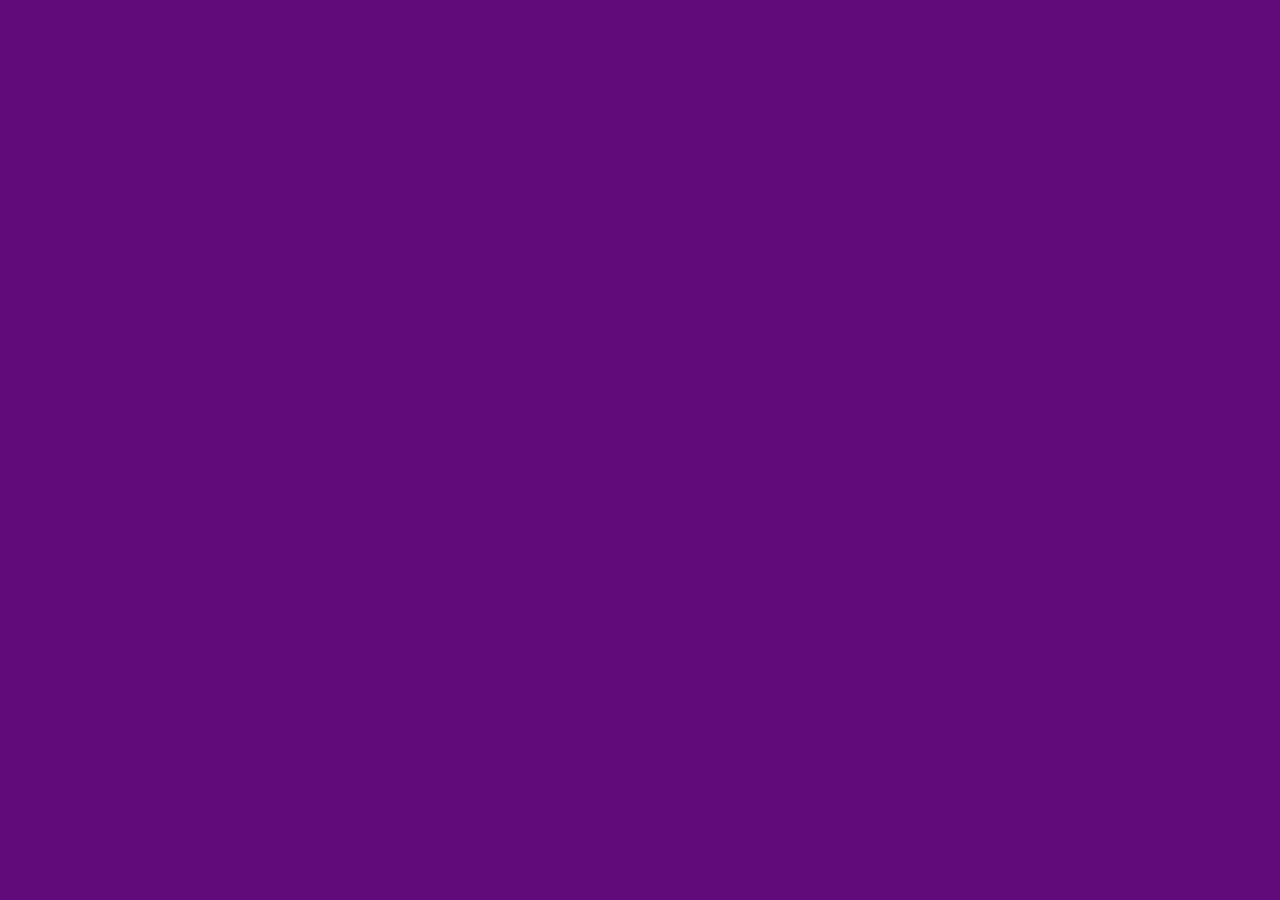
==== home.html @ 054f68af "created file holding home page for the game and added links to libraries, js and css files" ====
<!DOCTYPE html>
<html lang="en">

<head>
    <meta charset="utf-8">
    <title>Matching Game</title>
    <meta name="description" content="">
    <link href="https://fonts.googleapis.com/css2?family=Indie+Flower&display=swap" rel="stylesheet">
    <link rel="stylesheet" type="text/css"
        href="https://maxcdn.bootstrapcdn.com/font-awesome/4.7.0/css/font-awesome.min.css">
    <link rel="stylesheet" href="assets/css/style.css">

</head>

<body>

    <script src="assets/js/scripts.js"></script>
</body>

</html>
---- assets/css/style.css ----
/*---General Rules---*/

html {
    box-sizing: border-box;
}

*,
*::before,
*::after {
    box-sizing: inherit;
}

html,
body {
    width: 100%;
    height: 100%;
    margin: 0;
    padding: 0;
}

body {
    background: #5F0B78;
    font-family: 'Indie Flower', cursive;
    font-size: xx-large;
}

.container {
    display: flex;
    justify-content: center;
    align-items: center;
    flex-direction: column;
}

h1,
h3 {
    font-family: 'Indie Flower', cursive;
    font-weight: 300;
    color: #CBC507;
    text-align: center;
}

h3 {
    font-size: large;
    text-align: center;
}




/*---THE GAME PAGE---*/

/*---Deck---*/

.deck {
    width: 50%;
    min-height: 680px;
    background: #CBC507;
    padding: 32px;
    border-radius: 10px;
    display: flex;
    flex-wrap: wrap;
    justify-content: space-between;
    align-items: center;
    margin: 0 0 48px;
}

.deck .card {
    width: 20%;
    background: #5F0B78;
    font-size: 0;
    color: #ffffff;
    border-radius: 8px;
    cursor: pointer;
    display: flex;
    justify-content: center;
    align-items: center;
    margin: 1% 1%;
}

.deck .card:after {
    content: '';
    padding-top: 100%;
}

.deck .card.open {
    transform: rotateX(0);
    background: #B2A103;
    cursor: default;
    transition: background 0.2s;
}

.not-shown {
    transform: rotateX(0);
}

@media (hover: hover) {
    .not-shown:hover {
        background: #E5D5B1;
        transform: scale(1.1);
        transition: all 0.05s;
        transform: rotateX(180deg);
    }
}


.deck .card.show {
    font-size: 50px;
    transform: rotateX(0deg);
    transition: all .2s ease-out;

}


.deck .card.match {
    cursor: default;
    background: #E5D5B1;
    font-size: 33px;
    transition: background 0.2s;
    transform: skewX(180deg);
}

#deck .red-wrong {
    background-color: red;
}

/*---Score Panel---*/

.score-panel {
    text-align: center;
    width: 50%;
    margin-bottom: 10px;
    margin-left: 3%;
    display: flex;
    color: #CBC507;
    font-size: xx-large;
}

.score-panel .stars {
    margin: 0;
    padding: 0;
    margin: 0 5px 0 0;
    width: 20%;
}

.score-panel .stars li {
    list-style: none;
    display: inline-block;
    width: 20%;
}

.score-panel .moves {
    width: 20%;
}

.score-panel .timer {
    width: 20%;
}

.score-panel .github {
    color: #CBC507;
    width: 20%;
}

.score-panel .restart {
    cursor: pointer;
    width: 20%;
}

/*---Modal---*/

#success-modal {
    display: none;
}

.modal {
    position: fixed;
    z-index: 1;
    left: 0;
    top: 0;
    height: 100%;
    width: 100%;
    background-color: rgba(0, 0, 0, 0.2);


}

.modal-content {
    background: #E5D5B1;
    padding: 1% 5% 5% 5%;
}

.modal-style {
    background: #5F0B78;
    margin: 5% auto;
    width: 50%;
    padding: 30px;
    border-radius: 20px;
}

.close-button {
    float: center;
    font-size: 35px;
    color: grey;
    padding-top: 3%;
}

.close-button:hover,
.close-button:focus {
    color: #000;
    cursor: pointer;
}

.modal-content p {
    margin-bottom: 10%;
}

#button-restart {
    margin-bottom: 0%;
    background: #CBC507;
    border-radius: 8px;
    color: #5F0B78;
    font-size: 18px;
    font-family: 'Indie Flower', cursive;
}

#button-restart:hover,
#button-restart:focus {
    cursor: pointer;
}
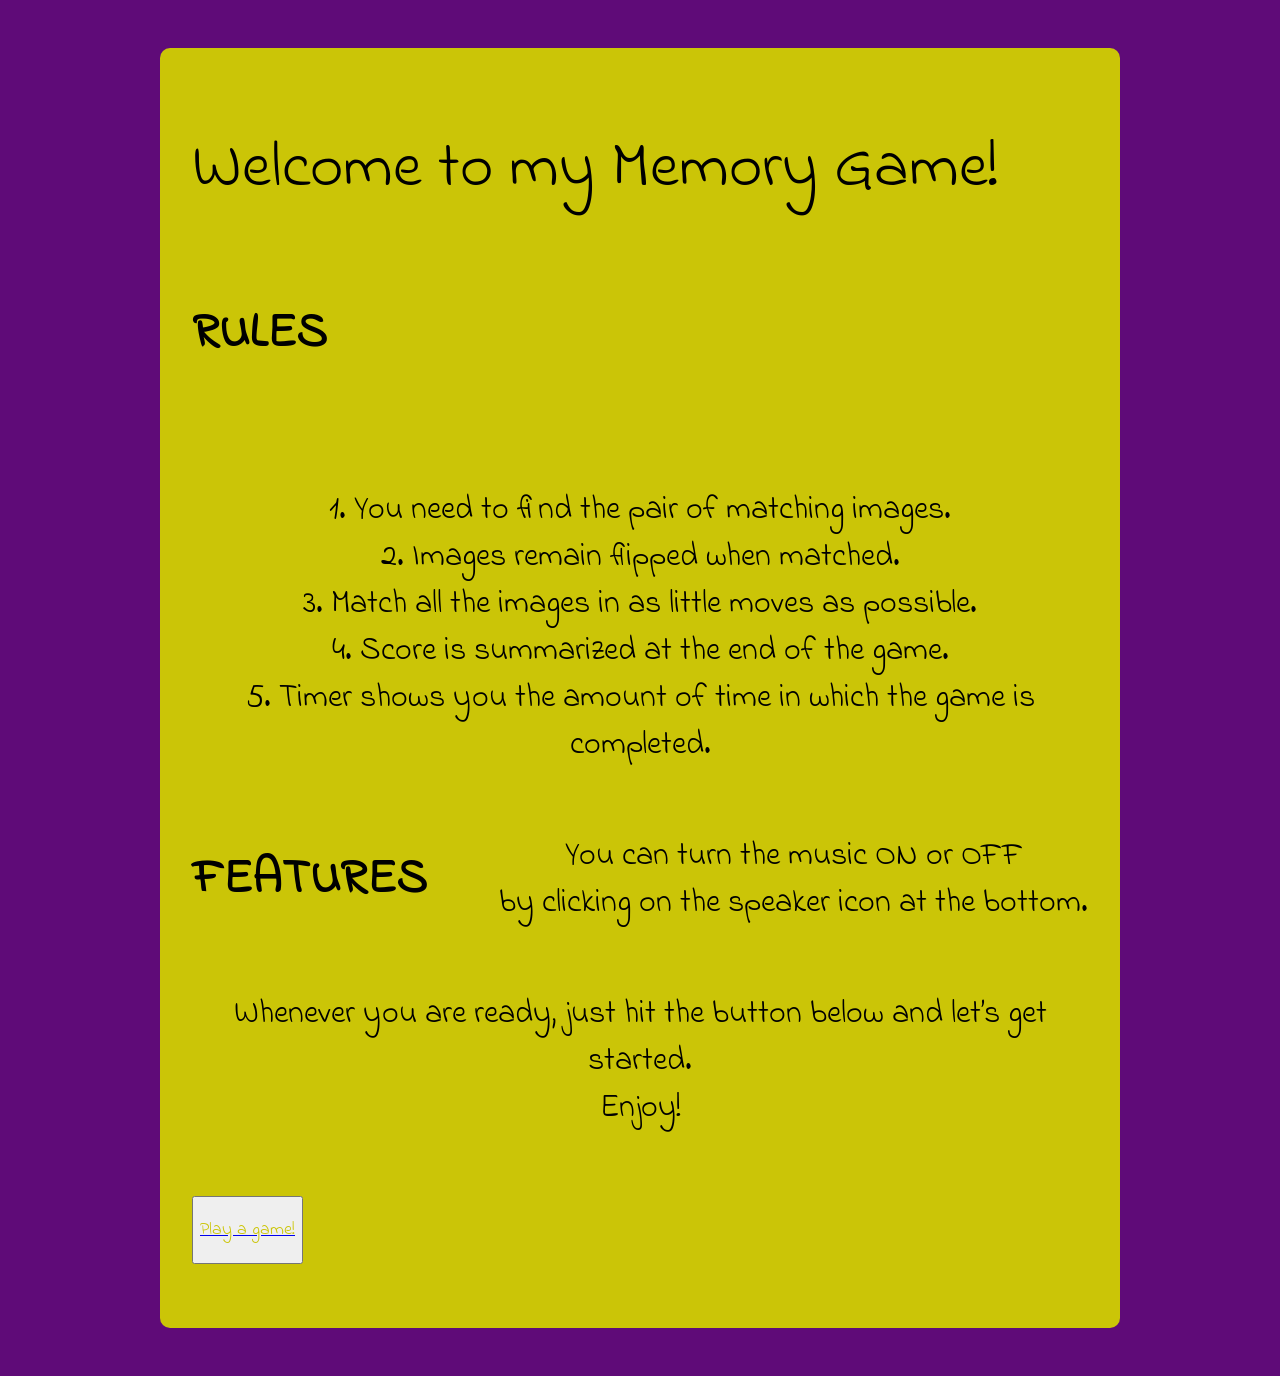
==== commit 5b41682f: "added content to home page" ====
--- a/home.html
+++ b/home.html
@@ -3,7 +3,7 @@
 
 <head>
     <meta charset="utf-8">
-    <title>Matching Game</title>
+    <title>Brands Memory Game</title>
     <meta name="description" content="">
     <link href="https://fonts.googleapis.com/css2?family=Indie+Flower&display=swap" rel="stylesheet">
     <link rel="stylesheet" type="text/css"
@@ -13,7 +13,29 @@
 </head>
 
 <body>
+    <div class="container">
+        <div class="box">
+            <h1 class="welcome">Welcome to my Memory Game!</h1>
+            <h2 class="rules">RULES</h2>
+            <p>
+                <br>1. You need to find the pair of matching images.
+                <br>2. Images remain flipped when matched.
+                <br>3. Match all the images in as little moves as possible.
+                <br>4. Score is summarized at the end of the game.
+                <br>5. Timer shows you the amount of time in which the game is completed.
+            </p>
+            <h2>FEATURES</h2>
+            <p>You can turn the music ON or OFF <br>by clicking on the speaker icon at the bottom.</p>
+            <p>Whenever you are ready, just hit the button below and let’s get started.<br>Enjoy! </p>
+            <p><button class="button"><a href="index.html">
+                        <h3>Play a game!</h3>
+                    </a></button></p>
+            <span><i class="icofont-volume-mute"></i></span>
 
+        </div>
+
+
+    </div>
     <script src="assets/js/scripts.js"></script>
 </body>
 
--- a/assets/css/style.css
+++ b/assets/css/style.css
@@ -44,7 +44,34 @@
     text-align: center;
 }
 
-
+/*---THE HOME PAGE---*/
+
+/*---Text content box---*/
+.box {
+    width: 75%;
+    min-height: 680px;
+    background: #CBC507;
+    padding: 32px;
+    border-radius: 10px;
+    display: flex;
+    flex-wrap: wrap;
+    justify-content: space-between;
+    align-items: center;
+    margin-top: 48px;
+    margin-bottom: 48px;
+    text-align: center;
+}
+
+.welcome {
+    color: black;
+    text-align: center;
+}
+
+/*---Play the game button---*/
+
+.button {
+    align-items: center;
+}
 
 
 /*---THE GAME PAGE---*/
@@ -107,7 +134,6 @@
     font-size: 50px;
     transform: rotateX(0deg);
     transition: all .2s ease-out;
-
 }
 
 
@@ -180,8 +206,6 @@
     height: 100%;
     width: 100%;
     background-color: rgba(0, 0, 0, 0.2);
-
-
 }
 
 .modal-content {
@@ -226,4 +250,34 @@
 #button-restart:hover,
 #button-restart:focus {
     cursor: pointer;
+}
+
+/*---Media Queries---*/
+
+@media only screen and (max-width: 767px) {
+    .deck {
+        min-height: 500px;
+    }
+
+    .deck .card.show,
+    .deck .card.match {
+        font-size: 25px;
+    }
+}
+
+@media only screen and (max-width: 600px) {
+    .deck {
+        min-height: 350px;
+    }
+
+    .deck .card.show,
+    .deck .card.match {
+        font-size: 18px;
+    }
+}
+
+@media only screen and (max-width: 480px) {
+    .deck {
+        min-height: 300px;
+    }
 }
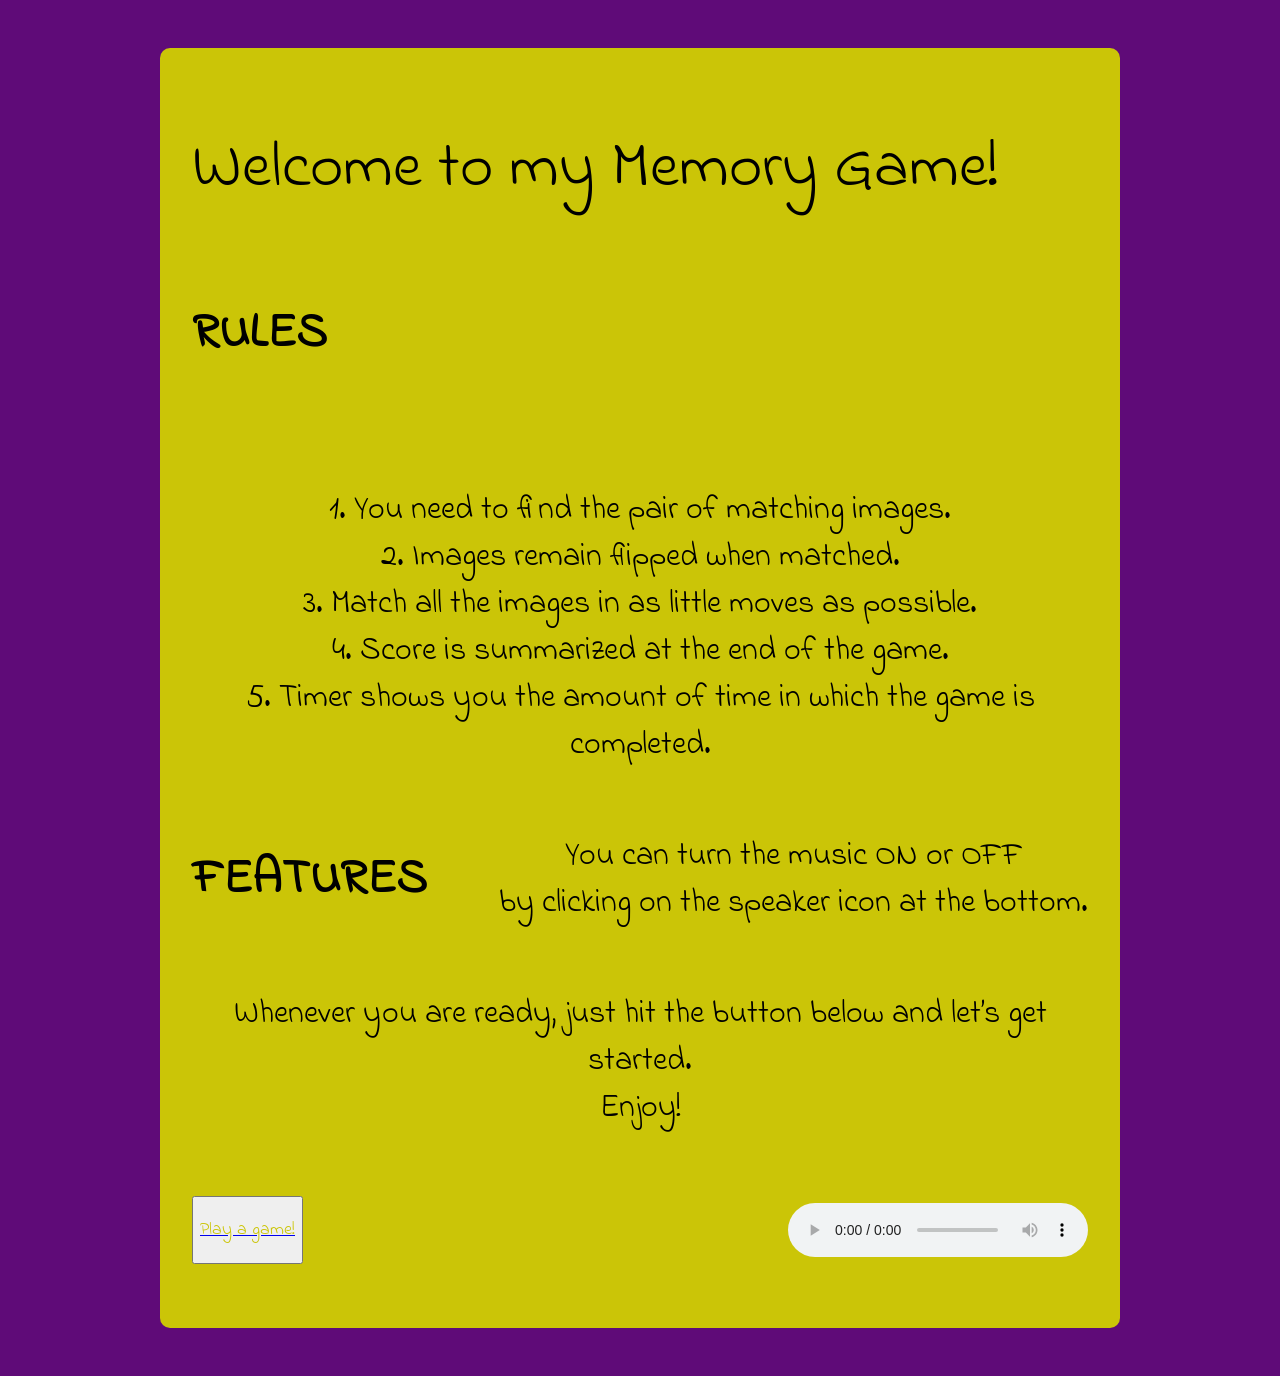
==== commit 7d91a6d9: "added audio to home page" ====
--- a/home.html
+++ b/home.html
@@ -30,7 +30,10 @@
             <p><button class="button"><a href="index.html">
                         <h3>Play a game!</h3>
                     </a></button></p>
-            <span><i class="icofont-volume-mute"></i></span>
+            <audio controls autoplay mute>
+                <source src="assets/music/music.mp3" type="audio/mpeg">
+                Your browser does not support the audio element.
+            </audio>
 
         </div>
 
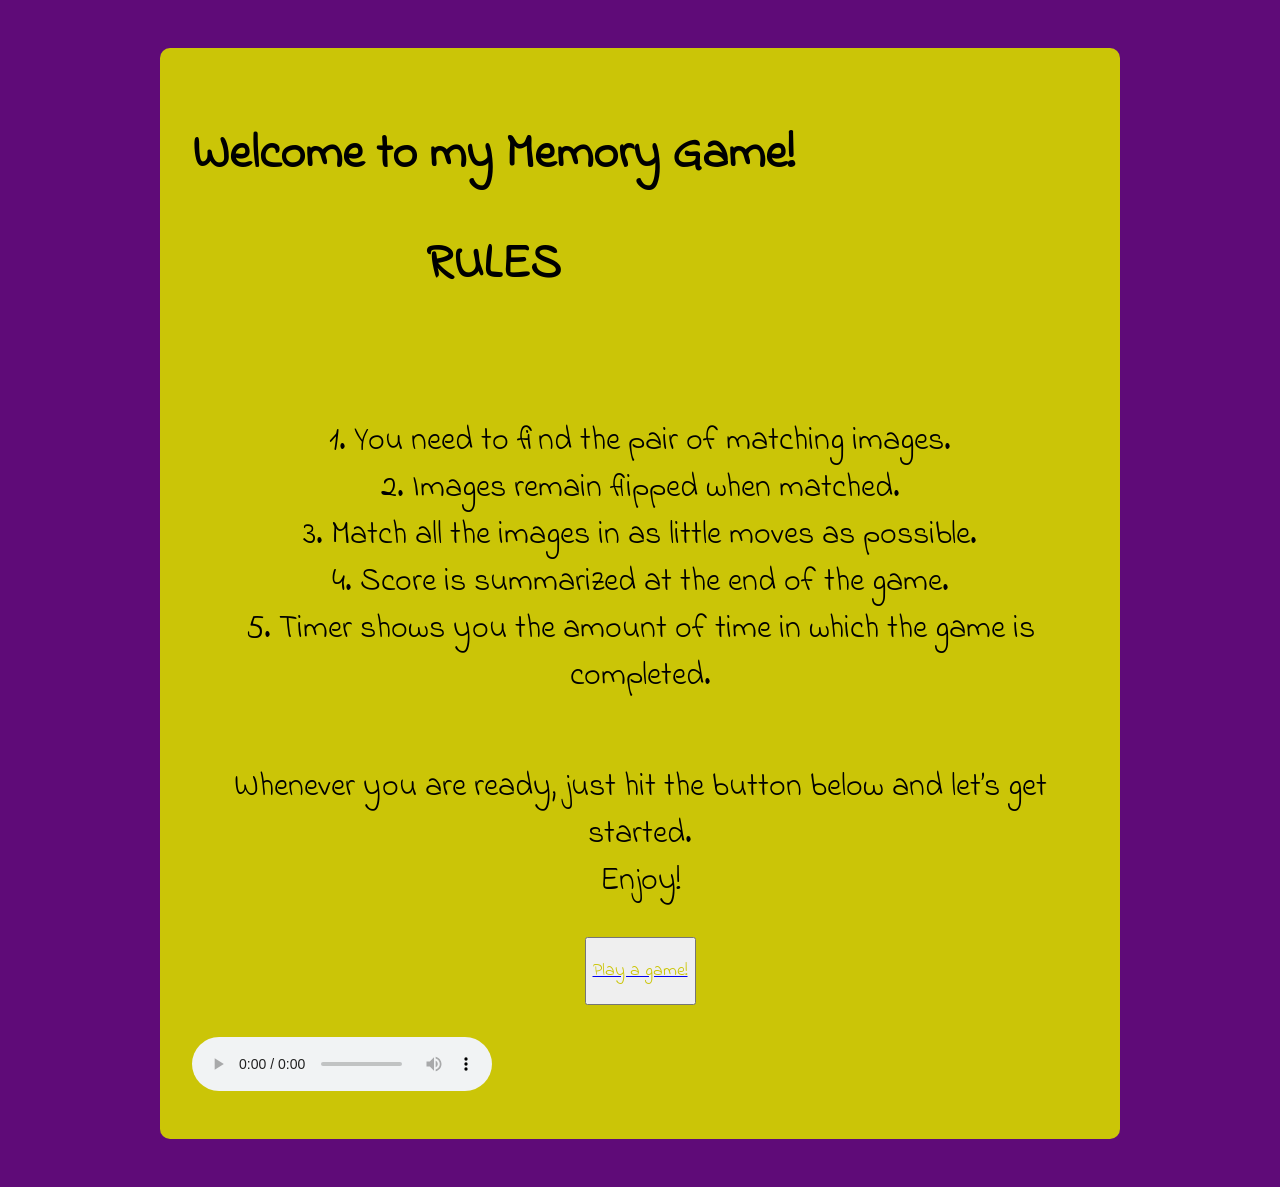
==== commit fd88f39a: "rearanged the audio controls button, changed the last paragraph of text" ====
--- a/home.html
+++ b/home.html
@@ -15,31 +15,37 @@
 <body>
     <div class="container">
         <div class="box">
-            <h1 class="welcome">Welcome to my Memory Game!</h1>
-            <h2 class="rules">RULES</h2>
-            <p>
-                <br>1. You need to find the pair of matching images.
-                <br>2. Images remain flipped when matched.
-                <br>3. Match all the images in as little moves as possible.
-                <br>4. Score is summarized at the end of the game.
-                <br>5. Timer shows you the amount of time in which the game is completed.
-            </p>
-            <h2>FEATURES</h2>
-            <p>You can turn the music ON or OFF <br>by clicking on the speaker icon at the bottom.</p>
-            <p>Whenever you are ready, just hit the button below and let’s get started.<br>Enjoy! </p>
-            <p><button class="button"><a href="index.html">
-                        <h3>Play a game!</h3>
-                    </a></button></p>
-            <audio controls autoplay mute>
-                <source src="assets/music/music.mp3" type="audio/mpeg">
-                Your browser does not support the audio element.
-            </audio>
+            <div class="title">
+                <h2>Welcome to my Memory Game!</h2>
+                <h2>RULES</h2>
+            </div>
+
+            <div>
+                <p>
+                    <br>1. You need to find the pair of matching images.
+                    <br>2. Images remain flipped when matched.
+                    <br>3. Match all the images in as little moves as possible.
+                    <br>4. Score is summarized at the end of the game.
+                    <br>5. Timer shows you the amount of time in which the game is completed.
+                </p>
+            </div>
+
+            <div>
+                <p>Whenever you are ready, just hit the button below and let’s get started.<br>Enjoy! </p>
+                <p><button class="play-button"><a href="index.html">
+                            <h3>Play a game!</h3>
+                        </a></button></p>
+            </div>
+            <! ---audio module taken from: https://developer.mozilla.org/en-US/docs/Web/HTML/Element/audio --->
+                <div class="audio">
+                    <audio controls autoplay mute>
+                        <source src="assets/music/music.mp3" type="audio/mpeg">
+                        Your browser does not support the audio element.
+                    </audio>
+                </div>
 
         </div>
-
-
-    </div>
-    <script src="assets/js/scripts.js"></script>
+        <script src="assets/js/scripts.js"></script>
 </body>
 
 </html>
--- a/assets/css/style.css
+++ b/assets/css/style.css
@@ -73,7 +73,6 @@
     align-items: center;
 }
 
-
 /*---THE GAME PAGE---*/
 
 /*---Deck---*/
@@ -129,13 +128,11 @@
     }
 }
 
-
 .deck .card.show {
     font-size: 50px;
     transform: rotateX(0deg);
     transition: all .2s ease-out;
 }
-
 
 .deck .card.match {
     cursor: default;
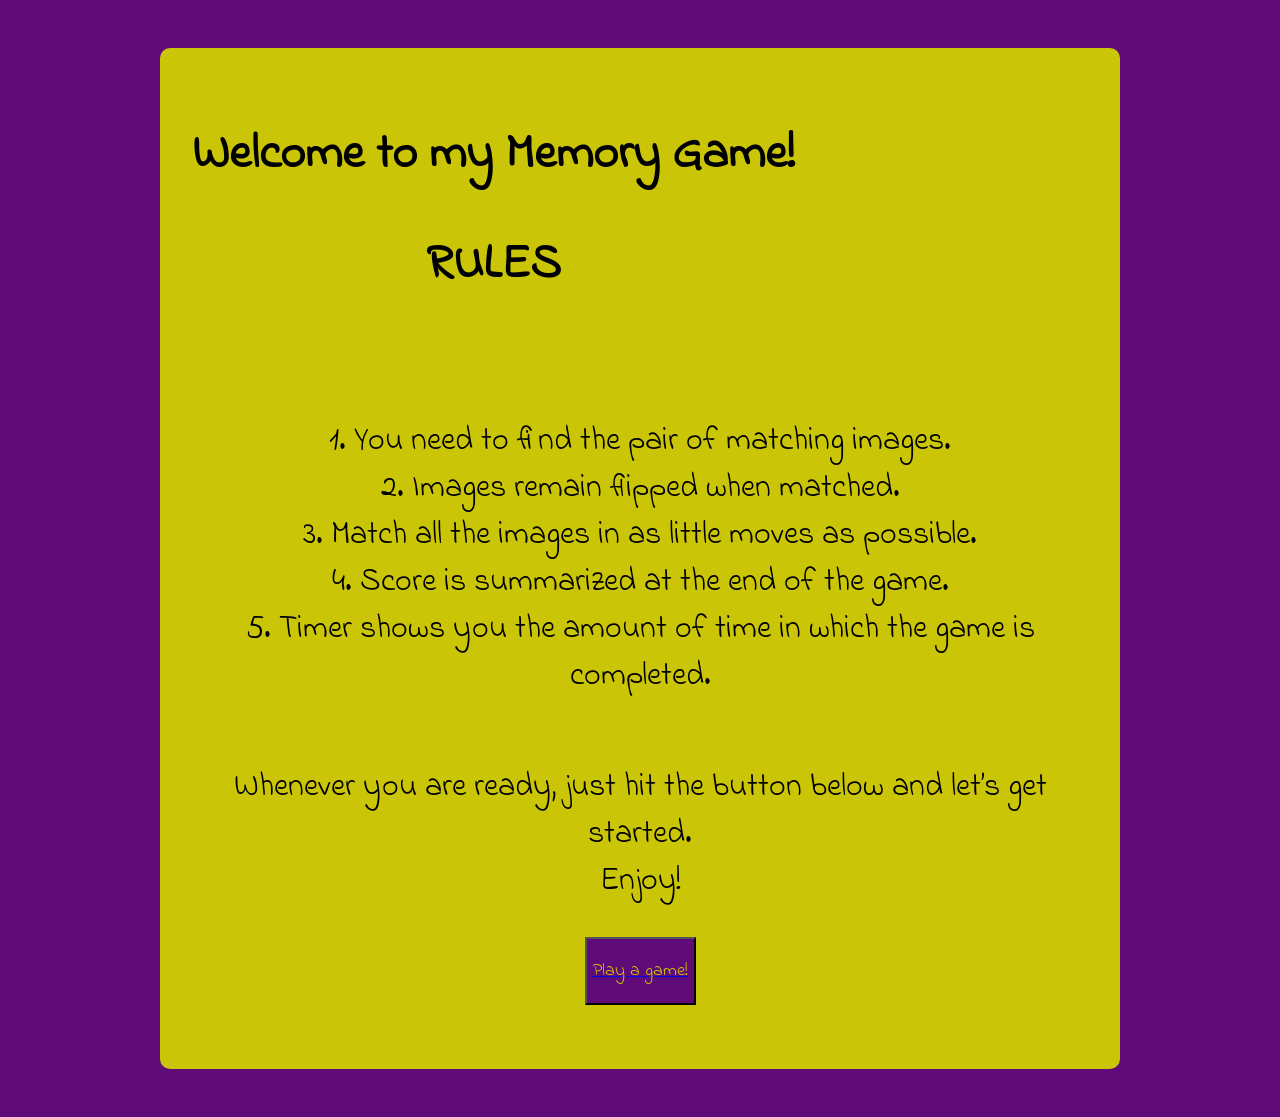
==== commit b683542a: "removed the music track from the project, removed the audio divs from game.html and from home.html" ====
--- a/home.html
+++ b/home.html
@@ -36,14 +36,6 @@
                             <h3>Play a game!</h3>
                         </a></button></p>
             </div>
-            <! ---audio module taken from: https://developer.mozilla.org/en-US/docs/Web/HTML/Element/audio --->
-                <div class="audio">
-                    <audio controls autoplay mute>
-                        <source src="assets/music/music.mp3" type="audio/mpeg">
-                        Your browser does not support the audio element.
-                    </audio>
-                </div>
-
         </div>
         <script src="assets/js/scripts.js"></script>
 </body>
--- a/assets/css/style.css
+++ b/assets/css/style.css
@@ -62,15 +62,26 @@
     text-align: center;
 }
 
-.welcome {
-    color: black;
+.box .h1 {
+    color: #5F0B78;
     text-align: center;
 }
 
 /*---Play the game button---*/
 
-.button {
-    align-items: center;
+.play-button {
+    align-items: center;
+    margin: auto;
+    background-color: #5F0B78;
+}
+
+/*---Audio Controls---*/
+
+.audio {
+    color: #5F0B78;
+    align-items: center;
+    margin: auto;
+    display: block;
 }
 
 /*---THE GAME PAGE---*/
